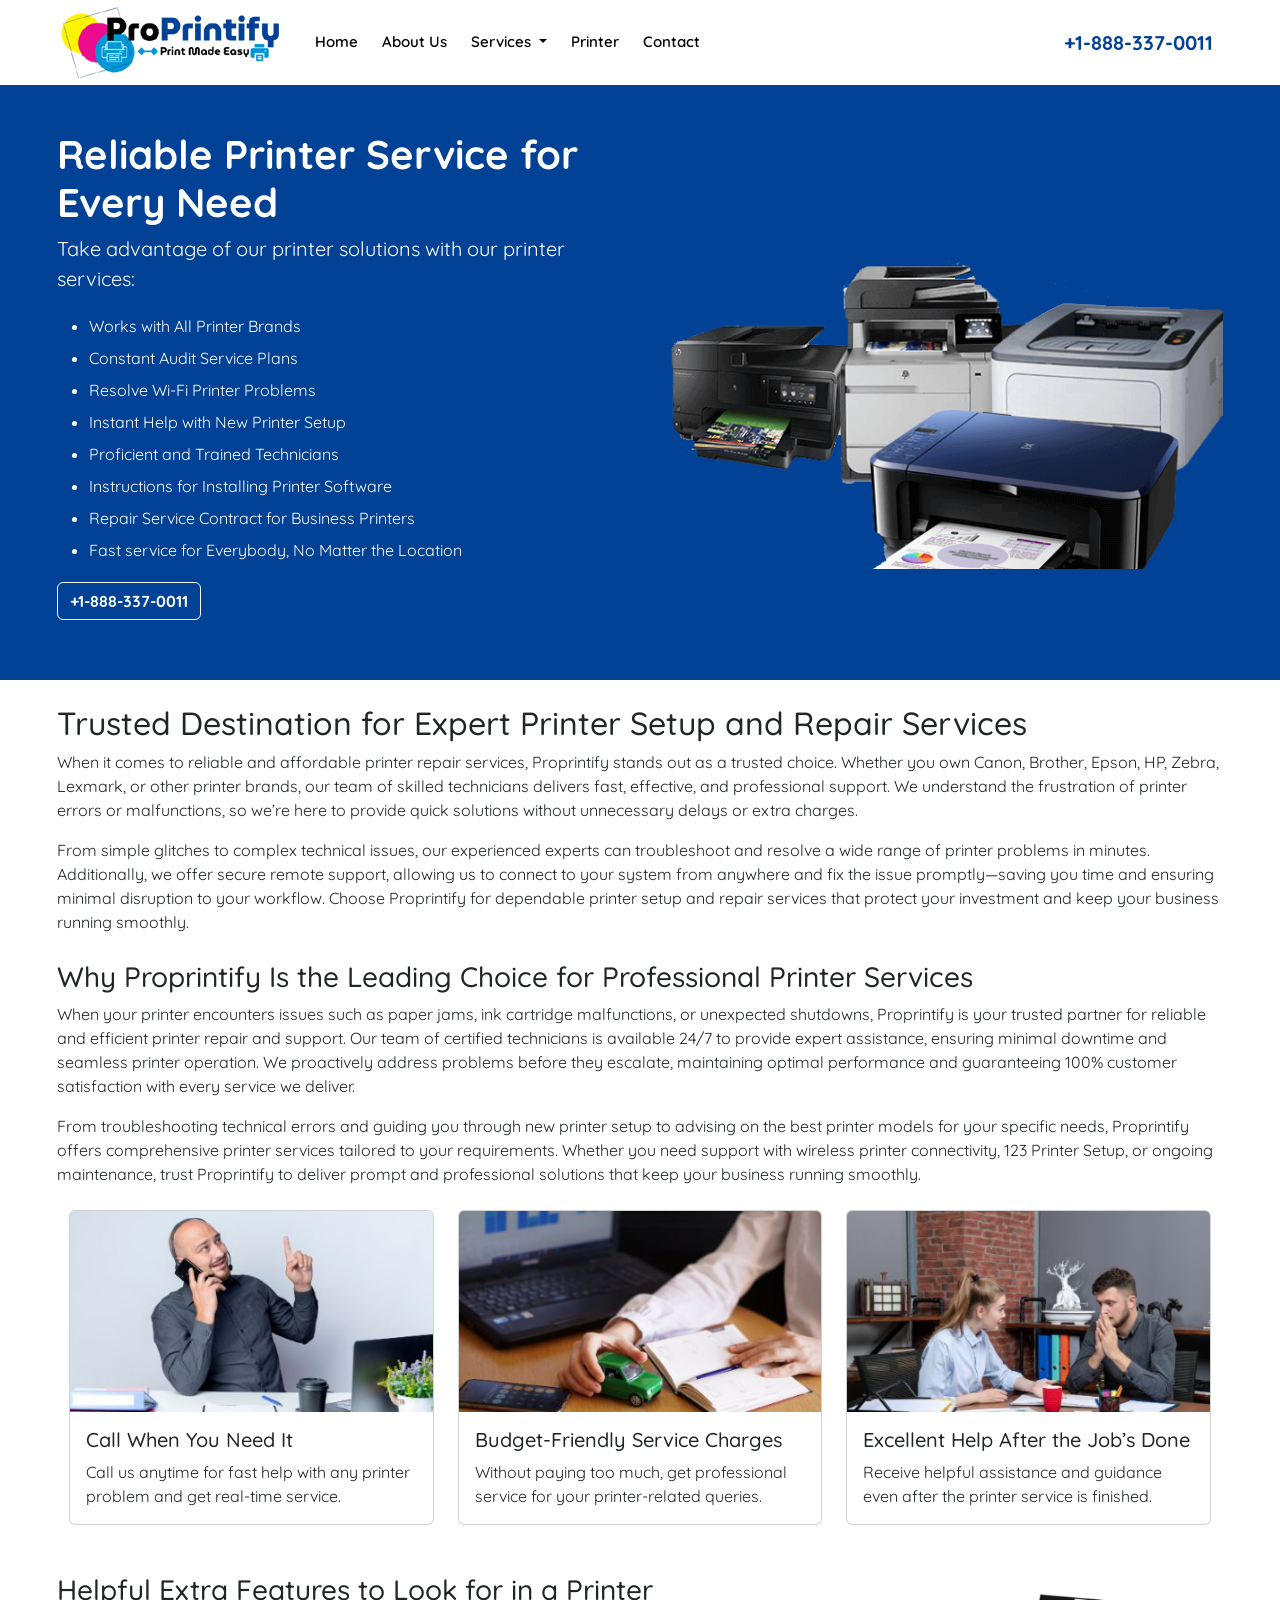
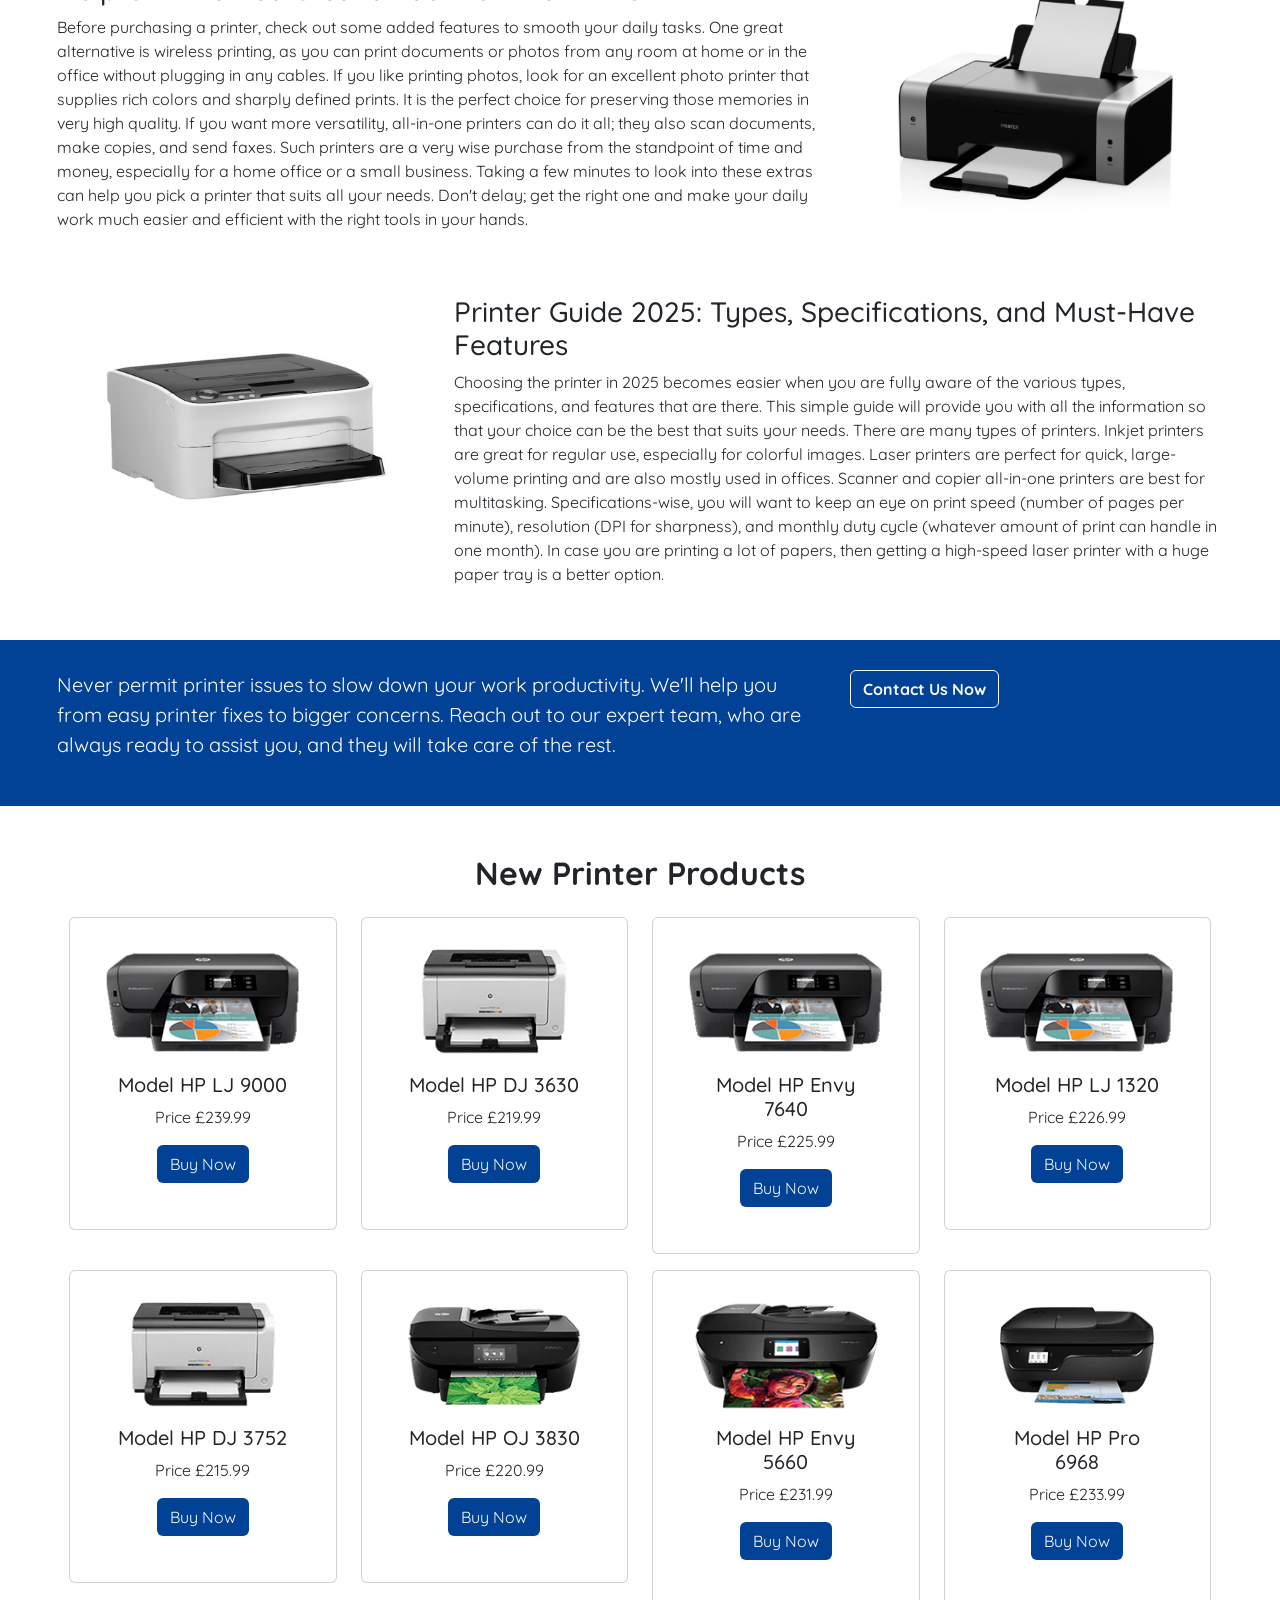
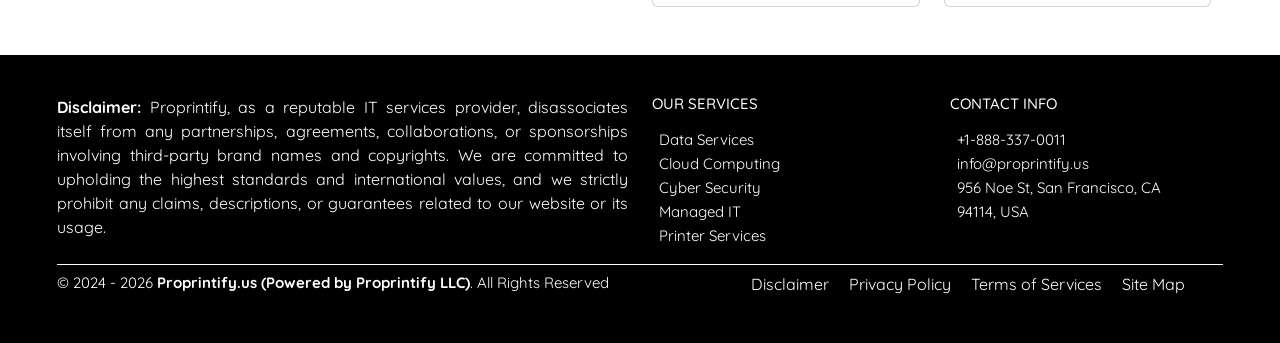
==== printer-service/index.html @ 5d9b3a67 "Add files via upload" ====
<!DOCTYPE html>
<html lang="en">

<!-- Mirrored from www.proprintify.us/printer-service/ by HTTrack Website Copier/3.x [XR&CO'2014], Wed, 08 Apr 2026 14:27:08 GMT -->
<!-- Added by HTTrack --><meta http-equiv="content-type" content="text/html;charset=UTF-8" /><!-- /Added by HTTrack -->
<meta http-equiv="content-type" content="text/html;charset=UTF-8" />
<head>
      <meta charset="UTF-8">
      <meta name="viewport" content="width=device-width, initial-scale=1.0">
      <title>Proprintify.us - Home</title>
      <meta name="description" content="Printer Sales and Services">

      <!-- Link CSS -->
      <link rel="stylesheet" href="assets/css/style.css">
      <link rel="stylesheet" href="assets/css/bootstrap.min.css">
      <link rel="stylesheet" href="assets/css/love-pmas.css">
      

      <!-- Bootstrap CSS -->
       <link href="../../cdn.jsdelivr.net/npm/bootstrap%405.3.0/dist/css/bootstrap.min.css" rel="stylesheet" integrity="sha384-9ndCyUaIbzAi2FUVXJi0CjmCapSmO7SnpJef0486qhLnuZ2cdeRhO02iuK6FUUVM" crossorigin="anonymous">

      <!-- Favicon Image -->
      <link rel="icon" type="image/png" href="assets/images/favicon.png">

      <!-- Font awesome -->
      <link rel="stylesheet" href="../../cdnjs.cloudflare.com/ajax/libs/font-awesome/6.2.1/css/all.min.css" />
      

<!-- Google tag (gtag.js) -->
<script async src="https://www.googletagmanager.com/gtag/js?id=AW-17735262107"></script>
<script>
  window.dataLayer = window.dataLayer || [];
  function gtag(){dataLayer.push(arguments);}
  gtag('js', new Date());

  gtag('config', 'AW-17735262107');
</script>

 <script>
  gtag('config', 'AW-17735262107/q4viCKGmwoUcEJu_6ohC', {
    'phone_conversion_number': '(888) 337-0011'
  });
</script>

      
</head>

<body>
    

      <nav class="navbar navbar-expand-lg navbar-primary fixed-top">
  <div class="container">
    <a class="navbar-brand" href="../index.html"><img src="assets/images/logo.png" alt="Proprintify"></a>
    <button class="navbar-toggler" type="button" data-bs-toggle="collapse" data-bs-target="#navbarSupportedContent" aria-controls="navbarSupportedContent" aria-expanded="false" aria-label="Toggle navigation">
      <span class="navbar-toggler-icon"></span>
    </button>
    
    <a href="tel:+1-888-337-0011" class="mobvwcs">Call Now : +1-888-337-0011</a>
    
    <div class="collapse navbar-collapse" id="navbarSupportedContent">
      <ul class="navbar-nav me-auto mb-2 mb-lg-0">
        <li class="nav-item">
          <a class="nav-link" aria-current="page" href="ihttps://www.proprintify.us">Home</a>
        </li>
        <li class="nav-item">
          <a class="nav-link" aria-current="page" href="../about.html">About Us</a>
        </li>
        <li class="nav-item dropdown">
          <a class="nav-link dropdown-toggle" href="#" id="navbarDropdown" role="button" data-bs-toggle="dropdown" aria-expanded="false">
            Services
          </a>
          <ul class="dropdown-menu" aria-labelledby="navbarDropdown" style=" background-color: #fff;">
            <li><a class="dropdown-item" href="../data-services.html">Data Services</a></li>
            <li><a class="dropdown-item" href="../cloud-computing.html">Cloud Computing</a></li>
            <li><a class="dropdown-item" href="../cyber-security.html">Cyber Security</a></li>
            <li><a class="dropdown-item" href="../managed-it.html">Managed IT</a></li>
          </ul>
        </li>
        <li class="nav-item">
          <a class="nav-link" aria-current="page" href="index.html">Printer</a>
        </li>
        
        <li class="nav-item">
          <a class="nav-link" aria-current="page" href="../contact.html">Contact</a>
        </li>
      </ul>
      <form class="d-flex">
        <a href="tel:+1-888-337-0011" style="color: #014196; font-size: 20px; font-weight: bold; text-decoration: none; padding: 10px;"><i class="fa-solid fa-phone-volume"></i>  +1-888-337-0011</a>
      </form>
    </div>
  </div>
</nav>
    <div class="landing">
        <div class="container">
            <div class="row align-items-center">
                <div class="col-lg-6">
                    <h1><b>Reliable Printer Service for Every Need</b></h1>
                    <p style="font-size: 20px;">Take advantage of our printer solutions with our printer services:</p>
                    <ul style="line-height: 2;">
                        <li>Works with All Printer Brands</li>
                        <li>Constant Audit Service Plans</li>
                        <li>Resolve Wi-Fi Printer Problems</li>
                        <li>Instant Help with New Printer Setup</li>
                        <li>Proficient and Trained Technicians</li>
                        <li>Instructions for Installing Printer Software</li>
                        <li>Repair Service Contract for Business Printers</li>
                        <li>Fast service for Everybody, No Matter the Location</li>
                    </ul>
                    <a href="tel:+1-888-337-0011"><button style="font-weight: bold;" type="button" class="btn btn-outline-light"><i class="fa-solid fa-phone-volume"></i> +1-888-337-0011</button></a>
                </div>
                <div class="col-lg-6">
                    <img src="assets/images/printer-it-services.png" alt="printer service Image" style="max-width: 100%;">
                </div>
            </div>
        </div>
    </div>
    <div class="container mt-4">
       <h2>Trusted Destination for Expert Printer Setup and Repair Services</h2> 
       <p>When it comes to reliable and affordable printer repair services, Proprintify stands out as a trusted choice. Whether you own Canon, Brother, Epson, HP, Zebra, Lexmark, or other printer brands, our team of skilled technicians delivers fast, effective, and professional support. We understand the frustration of printer errors or malfunctions, so we’re here to provide quick solutions without unnecessary delays or extra charges. </p> <p>From simple glitches to complex technical issues, our experienced experts can troubleshoot and resolve a wide range of printer problems in minutes. Additionally, we offer secure remote support, allowing us to connect to your system from anywhere and fix the issue promptly—saving you time and ensuring minimal disruption to your workflow. Choose Proprintify for dependable printer setup and repair services that protect your investment and keep your business running smoothly.</p>
    </div>

    <div class="container" style="margin-top: 2%; margin-bottom: 1%;">
        <h3>Why Proprintify Is the Leading Choice for Professional Printer Services</h3> 
        <p>When your printer encounters issues such as paper jams, ink cartridge malfunctions, or unexpected shutdowns, Proprintify is your trusted partner for reliable and efficient printer repair and support. Our team of certified technicians is available 24/7 to provide expert assistance, ensuring minimal downtime and seamless printer operation. We proactively address problems before they escalate, maintaining optimal performance and guaranteeing 100% customer satisfaction with every service we deliver.</p> <p>From troubleshooting technical errors and guiding you through new printer setup to advising on the best printer models for your specific needs, Proprintify offers comprehensive printer services tailored to your requirements. Whether you need support with wireless printer connectivity, 123 Printer Setup, or ongoing maintenance, trust Proprintify to deliver prompt and professional solutions that keep your business running smoothly.</p>
    </div>
    <div class="container">
        <div class="row mt-4" style="margin: 0 auto;">
            <div class="col-lg-4">
                <div class="card">
                    <img src="assets/images/call.jpg" class="card-img-top" alt="Call When You Need It">
                    <div class="card-body">
                        <h5 class="card-title">Call When You Need It</h5>
                        <p class="card-text">Call us anytime for fast help with any printer problem and get real-time service.</p>
                    </div>
                </div>
            </div>
            <div class="col-lg-4">
                <div class="card">
                    <img src="assets/images/budget.jpg" class="card-img-top" alt="Budget-Friendly Service Charges">
                    <div class="card-body">
                        <h5 class="card-title">Budget-Friendly Service Charges</h5>
                        <p class="card-text">Without paying too much, get professional service for your printer-related queries.</p>
                    </div>
                </div>
            </div>
            <div class="col-lg-4">
                <div class="card">
                    <img src="assets/images/help.jpg" class="card-img-top" alt="Excellent Help After the Job’s Done">
                    <div class="card-body">
                        <h5 class="card-title">Excellent Help After the Job’s Done</h5>
                        <p class="card-text">Receive helpful assistance and guidance even after the printer service is finished.</p>
                    </div>
                </div>
            </div>
        </div>
    </div>

    <div class="container mt-5">
        <div class="row">
            <div class="col-lg-8">
                <h3>Helpful Extra Features to Look for in a Printer</h3>
                <p>Before purchasing a printer, check out some added features to smooth your daily tasks. One great alternative is wireless printing, as you can print documents or photos from any room at home or in the office without plugging in any cables. If you like printing photos, look for an excellent photo printer that supplies rich colors and sharply defined prints. It is the perfect choice for preserving those memories in very high quality. If you want more versatility, all-in-one printers can do it all; they also scan documents, make copies, and send faxes. Such printers are a very wise purchase from the standpoint of time and money, especially for a home office or a small business. Taking a few minutes to look into these extras can help you pick a printer that suits all your needs. Don't delay; get the right one and make your daily work much easier and efficient with the right tools in your hands.</p>
            </div>
            <div class="col-lg-4">
                <img src="assets/images/printer-page-1.png" alt="Helpful Extra Features to Look for in a Printer" style="max-width: 100%;">
            </div>
        </div>
    </div>

    <div class="container mt-5">
        <div class="row">
            <div class="col-lg-4">
                <img src="assets/images/printer-page-2.png" alt="Printer Guide 2025: Types, Specifications, and Must-Have Features" style="max-width: 100%;">
            </div>
            <div class="col-lg-8">
                <h3>Printer Guide 2025: Types, Specifications, and Must-Have Features</h3>
                <p>Choosing the printer in 2025 becomes easier when you are fully aware of the various types, specifications, and features that are there. This simple guide will provide you with all the information so that your choice can be the best that suits your needs. There are many types of printers. Inkjet printers are great for regular use, especially for colorful images. Laser printers are perfect for quick, large-volume printing and are also mostly used in offices. Scanner and copier all-in-one printers are best for multitasking. Specifications-wise, you will want to keep an eye on print speed (number of pages per minute), resolution (DPI for sharpness), and monthly duty cycle (whatever amount of print can handle in one month). In case you are printing a lot of papers, then getting a high-speed laser printer with a huge paper tray is a better option.</p>
            </div>
        </div>
    </div>

    <div class="assistance3">
        <div class="container">
            <div class="row">
                <div class="col-lg-8">
                    <p class="assis">Never permit printer issues to slow down your work productivity. We'll help you from easy printer fixes to bigger concerns. Reach out to our expert team, who are always ready to assist you, and they will take care of the rest.</p>
                </div>
                <div class="col-lg-4">
                    <a href="tel:+1-888-337-0011"><button style="font-weight: bold;" type="button" class="btn btn-outline-light">Contact Us Now</button></a>
                </div>
            </div>
        </div>
    </div>

    <div class="container mt-5 text-center mbvcss">
        <h2><b>New Printer Products</b></h2>
        <div class="row mt-4" style="margin: 0 auto;">
            <div class="col-lg-3">
                <div class="card" style="padding: 30px;">
                    <img style="width: 200px; height: 109px; margin: 0 auto;" src="assets/images/Officejet-pro.png" class="card-img-top" alt="Model HP Officejet Pro">
                    <div class="card-body">
                        <h5 class="card-title">Model HP LJ 9000</h5>
                        <p class="card-text">Price £239.99</p>
                        <a href="#" class="btn text-light" style="background-color: #014196;">Buy Now</a>
                    </div>
                </div>
            </div>
            <div class="col-lg-3">
                <div class="card" style="padding: 30px;">
                    <img style="width: 200px; height: 109px; margin: 0 auto;" src="assets/images/laserjet.png" class="card-img-top" alt="Model HP DJ 3630">
                    <div class="card-body">
                        <h5 class="card-title">Model HP DJ 3630</h5>
                        <p class="card-text">Price £219.99</p>
                        <a href="#" class="btn text-light" style="background-color: #014196;">Buy Now</a>
                    </div>
                </div>
            </div>
            <div class="col-lg-3">
                <div class="card" style="padding: 30px;">
                    <img style="width: 200px; height: 109px; margin: 0 auto;" src="assets/images/Officejet-pro.png" class="card-img-top" alt="Model HP Envy 7640">
                    <div class="card-body">
                        <h5 class="card-title">Model HP Envy 7640</h5>
                        <p class="card-text">Price £225.99</p>
                        <a href="#" class="btn text-light" style="background-color: #014196;">Buy Now</a>
                    </div>
                </div>
            </div>
            <div class="col-lg-3">
                <div class="card" style="padding: 30px;">
                    <img style="width: 200px; height: 109px; margin: 0 auto;" src="assets/images/Officejet-pro.png" class="card-img-top" alt="Model HP LJ 1320">
                    <div class="card-body">
                        <h5 class="card-title">Model HP LJ 1320</h5>
                        <p class="card-text">Price £226.99</p>
                        <a href="#" class="btn text-light" style="background-color: #014196;">Buy Now</a>
                    </div>
                </div>
            </div>
        </div>

        <div class="row mt-3" style="margin: 0 auto;">
            <div class="col-lg-3">
                <div class="card" style="padding: 30px;">
                    <img style="width: 200px; height: 109px; margin: 0 auto;" src="assets/images/laserjet.png" class="card-img-top" alt="Model HP DJ 3752">
                    <div class="card-body">
                        <h5 class="card-title">Model HP DJ 3752</h5>
                        <p class="card-text">Price £215.99</p>
                        <a href="#" class="btn text-light" style="background-color: #014196;">Buy Now</a>
                    </div>
                </div>
            </div>
            <div class="col-lg-3">
                <div class="card" style="padding: 30px;">
                    <img style="width: 200px; height: 109px; margin: 0 auto;" src="assets/images/officejet.png" class="card-img-top" alt="Model HP OJ 3830">
                    <div class="card-body">
                        <h5 class="card-title">Model HP OJ 3830</h5>
                        <p class="card-text">Price £220.99</p>
                        <a href="#" class="btn text-light" style="background-color: #014196;">Buy Now</a>
                    </div>
                </div>
            </div>
            <div class="col-lg-3">
                <div class="card" style="padding: 30px;">
                    <img style="width: 200px; height: 109px; margin: 0 auto;" src="assets/images/envy-pro.png" class="card-img-top" alt="Model HP Envy 5660">
                    <div class="card-body">
                        <h5 class="card-title">Model HP Envy 5660</h5>
                        <p class="card-text">Price £231.99</p>
                        <a href="#" class="btn text-light" style="background-color: #014196;">Buy Now</a>
                    </div>
                </div>
            </div>
            <div class="col-lg-3">
                <div class="card" style="padding: 30px;">
                    <img style="width: 200px; height: 109px; margin: 0 auto;" src="assets/images/deskjet.png" class="card-img-top" alt="Model HP OJ Pro 6968">
                    <div class="card-body">
                        <h5 class="card-title">Model HP Pro 6968</h5>
                        <p class="card-text">Price £233.99</p>
                        <a href="#" class="btn text-light" style="background-color: #014196;">Buy Now</a>
                    </div>
                </div>
            </div>
        </div>
    </div>
    <br><br>

       <div class="container-fluid containerr">
    <div class="container footer">
        <div class="row">
            <div class="col-lg-6">
                <p style="font-size: 16px; text-align: justify;">
                  <strong>Disclaimer:</strong> Proprintify, as a reputable IT services provider, disassociates itself from any partnerships, agreements, collaborations, or sponsorships involving third-party brand names and copyrights. We are committed to upholding the highest standards and international values, and we strictly prohibit any claims, descriptions, or guarantees related to our website or its usage.
                </p>
            </div>
           
            <div class="col-lg-3">
                <h6 style="font-size: 15px;">Our Services</h6>
                <ul class="list" style="font-size: 15px; line-height: 24px;">
                    
                    <li><a href="../data-services.html"><i class="fa-solid fa-hand-point-right"></i> Data Services</a></li>
                    <li><a href="../cloud-computing.html"><i class="fa-solid fa-hand-point-right"></i> Cloud Computing</a></li>
                    <li><a href="../cyber-security.html"><i class="fa-solid fa-hand-point-right"></i> Cyber Security</a></li>
                    <li><a href="../managed-it.html"><i class="fa-solid fa-hand-point-right"></i> Managed IT</a></li>
                    <li><a href="index.html"><i class="fa-solid fa-hand-point-right"></i> Printer Services</a></li>
                </ul>
            </div>
            <div class="col-lg-3">
                <h6 style="font-size: 15px;">Contact Info</h6>
                <ul class="list" style="font-size: 15px; line-height: 24px;">
                    <li><a href="tel:+1-888-337-0011"><i class="fa-solid fa-phone-volume"></i> +1-888-337-0011</a></li>
                    <li><a href="mailto:info@proprintify.us"><i class="fa-solid fa-envelope"></i> info@proprintify.us</a></li>
                    <li><a href="#"><i class="fa-solid fa-location-dot"></i> 956 Noe St, San Francisco, CA 94114, USA </a></li>
                    
                </ul>
            </div>
        </div>
        <div class="cprt-dv">
        <div class="row">
            <div class="col-lg-7">
                <p style="font-size: 15px;">© 2024 - <script>document.write(new Date().getFullYear())</script> <b>Proprintify.us (Powered by Proprintify LLC)</b>. All Rights Reserved</p>
            </div>
            <div class="col-lg-5">
                <ul class="ft-rht">
                    <li><a href="../disclaimer.html"><i class="fa-solid fa-hand-point-right"></i> Disclaimer</a></li>
                    <li><a href="../privacy-policy.html"><i class="fa-solid fa-hand-point-right"></i> Privacy Policy</a></li>
                    <li><a href="../terms-of-services.html"><i class="fa-solid fa-hand-point-right"></i> Terms of Services</a></li>
                    <li><a href="../sitemap.xml"><i class="fa-solid fa-hand-point-right"></i> Site Map</a></li>
                </ul>
            </div>
        </div>
        </div>
        
    </div>
</div>

<div class="fixed-footer text-center">
    <p><a href="tel:+1-888-337-0011">Call Us: +1-888-337-0011</a></p>
</div>
      <!-- Optional JavaScript -->
      <!-- jQuery first, then Popper.js, then Bootstrap JS -->
      <script src="../../cdn.jsdelivr.net/npm/%40popperjs/core%402.11.8/dist/umd/popper.min.js">
      </script>
      <script src="../../cdn.jsdelivr.net/npm/bootstrap%405.3.0/dist/js/bootstrap.min.js">
      </script>
      
   
      
      
      
      
</body>

<!-- Mirrored from www.proprintify.us/printer-service/ by HTTrack Website Copier/3.x [XR&CO'2014], Wed, 08 Apr 2026 14:27:17 GMT -->
</html>
---- printer-service/assets/css/style.css ----
@import url('https://fonts.googleapis.com/css2?family=Quicksand:wght@300..700&amp;display=swap');

* {
  margin: 0;
  padding: 0;
  box-sizing: border-box;
  font-family: "Quicksand", sans-serif;
}

.list li {
  list-style-type: none;
}

.navbar-nav li {
  font-size: 15px;
  margin-left: 8px;
}

.navbar-nav li a {
  color: #000;
  font-weight:600;
}
.navbar-nav li a:hover {
    color: #014196;
  font-weight:600;
}

.navbar-nav li:hover {
  border-bottom: 1px solid #014196;
}

.containerr {
  background-color: #000;
  color: white;
  padding: 40px;
}

.list li a {
  text-decoration: none;
  color: white;
  position: relative;
  right: 25px;
}

.list li a:hover {
  border-bottom: 2px solid white;
}

.footer {
  font-size: 13px;
}

.footer h6 {
  font-size: 20px;
  color: white;
  text-transform: uppercase;
  margin-bottom: 15px;
}

.assistance {
  width: 100%;
  padding: 34px 0;
    background-color: #014196;
  color: white;
  text-align: center;
}

.assistance2 {
  width: 100%;
  padding: 30px 0;
  background-color: #014196;
  color: white;
  text-align: center;
}

.assistance3 {
  width: 100%;
  padding: 30px 0;
  background-color: #014196;
  margin-top: 3%;
  color: white;
  text-align: left;
}

.landing {
  width: 100%;
  padding: 130px 0 60px;
  background-color: #014196;
  color: white;
  text-align: left;
}

.landinghome {
  padding: 135px 0;
  background-image: url("../images/proprintify-banner.jpg");
  background-repeat: no-repeat;
  background-size: cover;
      height: 415px;
    background-position: center;
    margin-top: 84px;

}

.data-services-img {
  padding: 200px 0;
  background-image: url("../images/data-services.jpg");
  background-repeat: no-repeat;
  background-size: cover;
}

.cloud-computing-img {
  padding: 200px 0;
  background-image: url("../images/cloud-computing.jpg");
  background-repeat: no-repeat;
  background-size: cover;
}

.cyber-security-img {
  padding: 200px 0;
  background-image: url("../images/cyber-security.jpg");
  background-repeat: no-repeat;
  background-size: cover;
}

.managed-it-img {
  padding: 200px 0;
  background-image: url("../images/managed-it.jpg");
  background-repeat: no-repeat;
  background-size: cover;
}

.contact-us-img {
  padding: 200px 0;
  background-image: url("../images/contact-us.jpg");
  background-repeat: no-repeat;
  background-size: cover;
}

.privacy-policy-img {
  padding: 200px 0;
  background-image: url("../images/privacy-policy.jpg");
  background-repeat: no-repeat;
  background-size: cover;
}

.terms-of-services-img {
  padding: 200px 0;
  background-image: url("../images/terms-of-services.jpg");
  background-repeat: no-repeat;
  background-size: cover;
}

.about-us-img {
  padding: 200px 0;
  background-image: url("../images/about-us.jpg");
  background-repeat: no-repeat;
  background-size: cover;
}

.disclaimer-img {
  padding: 200px 0;
  background-image: url("../images/disclaimer.jpg");
  background-repeat: no-repeat;
  background-size: cover;
}

.assis {
  font-size: 20px;
}

.fixed-footer {
  background-color: #014196;
  position: fixed;
  bottom: 0;
  left: 0;
  right: 0;
}

.fixed-footer p a {
  font-size: 20px;
  font-weight: bold;
  position: relative;
  top: 7px;
  color: white;
  text-decoration: none;
}

@media (max-width: 500px) {
  .banner img {
    height: 150px;
  }

  .images {
    height: 300px;
  }

  .main img {
    margin-top: 15%;
  }
}
---- printer-service/assets/css/love-pmas.css ----
nav.navbar.navbar-expand-lg.navbar-primary.fixed-top {
    background: #ffff;
    padding: 0px;
}
ul.ft-rht {
    list-style: none;    padding-left: 0px;
    margin-bottom: 0px;
}
ul.ft-rht li {
    display: inline-block;
    margin-right: 16px;
}
ul.ft-rht li a {
    font-size: 16px;
    color: #fff;
    text-decoration: none;
}
.cprt-dv {
    border-top: 1px solid #fff;
    padding: 7px 0px;
}
.cprt-dv p {
    margin-bottom: 0px;
    padding-bottom: 0px;
}
.landinghome h1 {
    color: #fff;
}
.landinghome p {
    color: #fff;
}
a.mobvwcs {
    background: #014196;
    color: #fff;
    font-size: 24px;
    font-weight: 600;
    width: 100%;
    padding: 5px;
    text-align: center;
    text-decoration: none;
    display: none;
}
.fixed-footer {
    display: none;
}

@media (min-width:320px) and (max-width:767px){
.landing { background-color: #000; padding-top: 70px;}
button.btn.btn-outline-light {font-size: 22px;background: #014196;border: 1px solid #014196;margin: 0px auto;text-align: center;display: block;}
a.mobvwcs {display: block;}
a.navbar-brand {display: none;}
button.navbar-toggler {display: none;}
nav.navbar.navbar-expand-lg.navbar-primary.fixed-top {background: #014196;}
.mbvcss {display: none;}
.fixed-footer {display: block;}



}
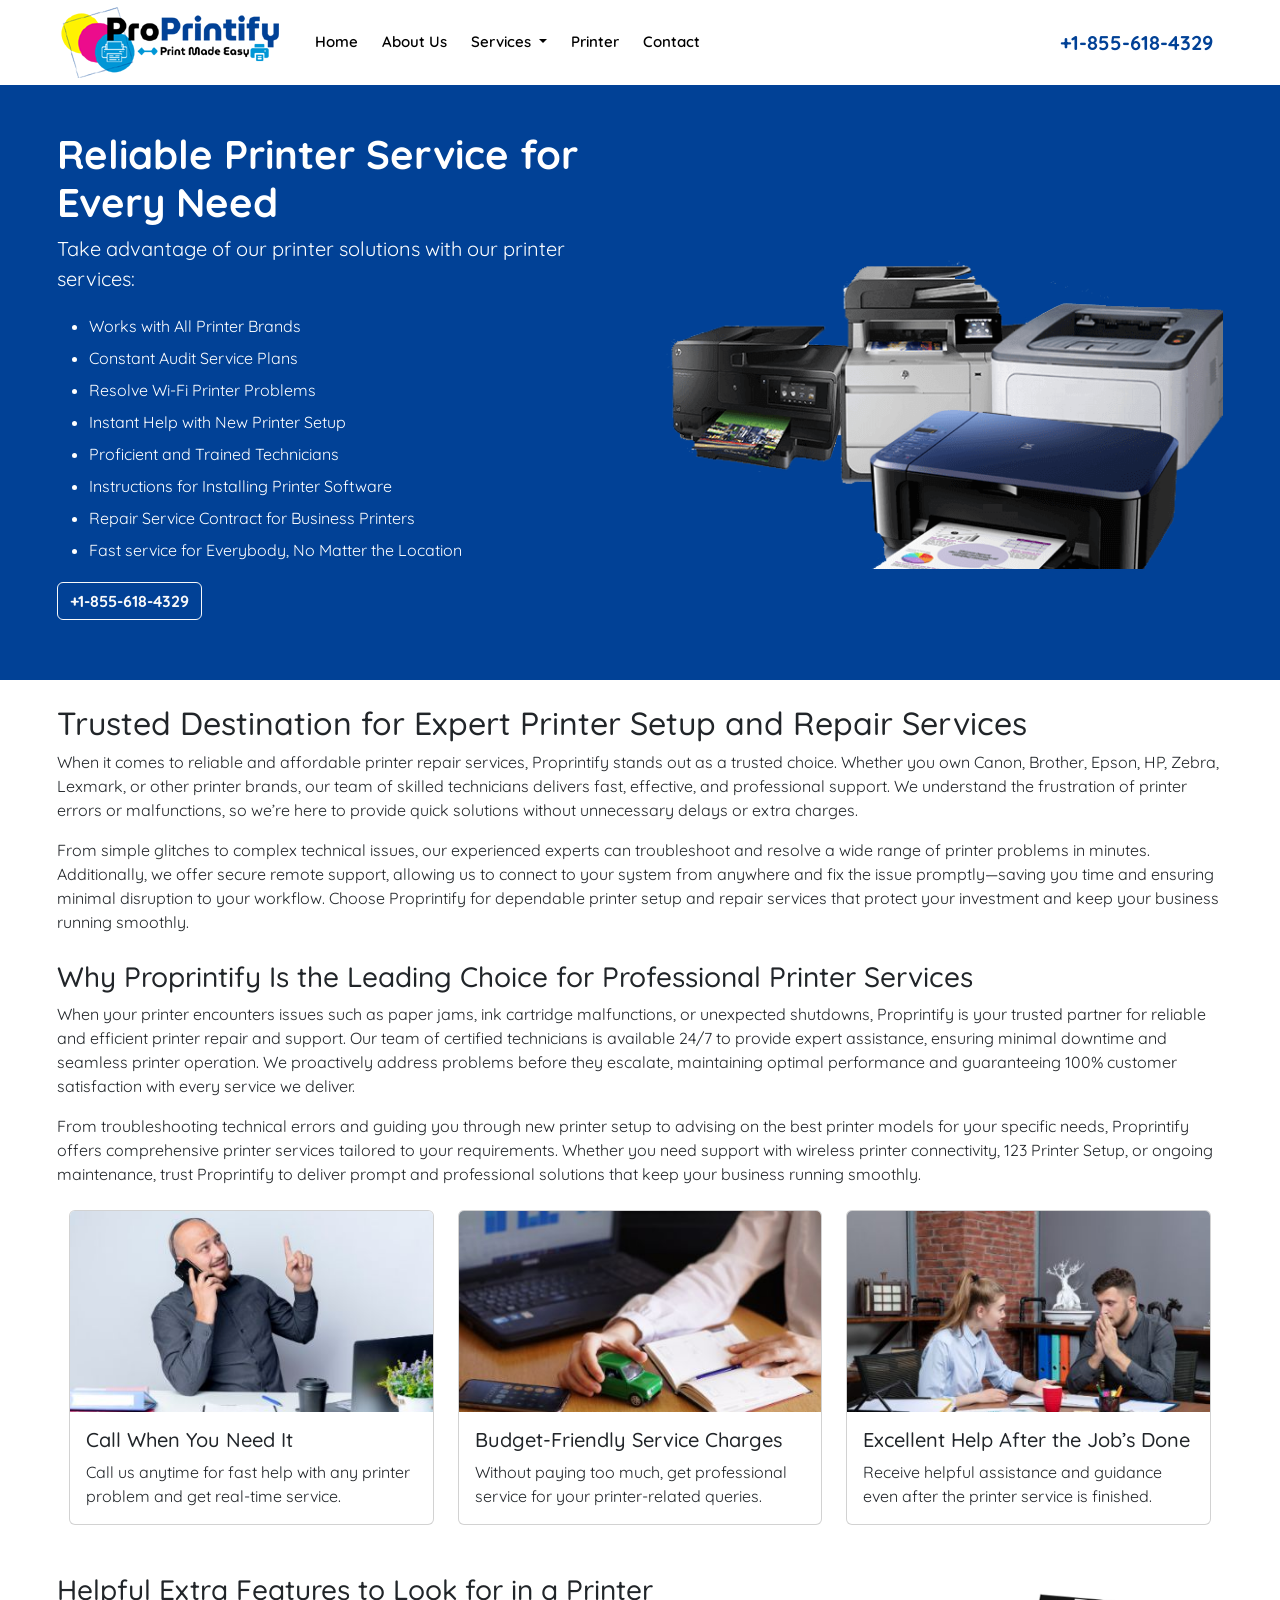
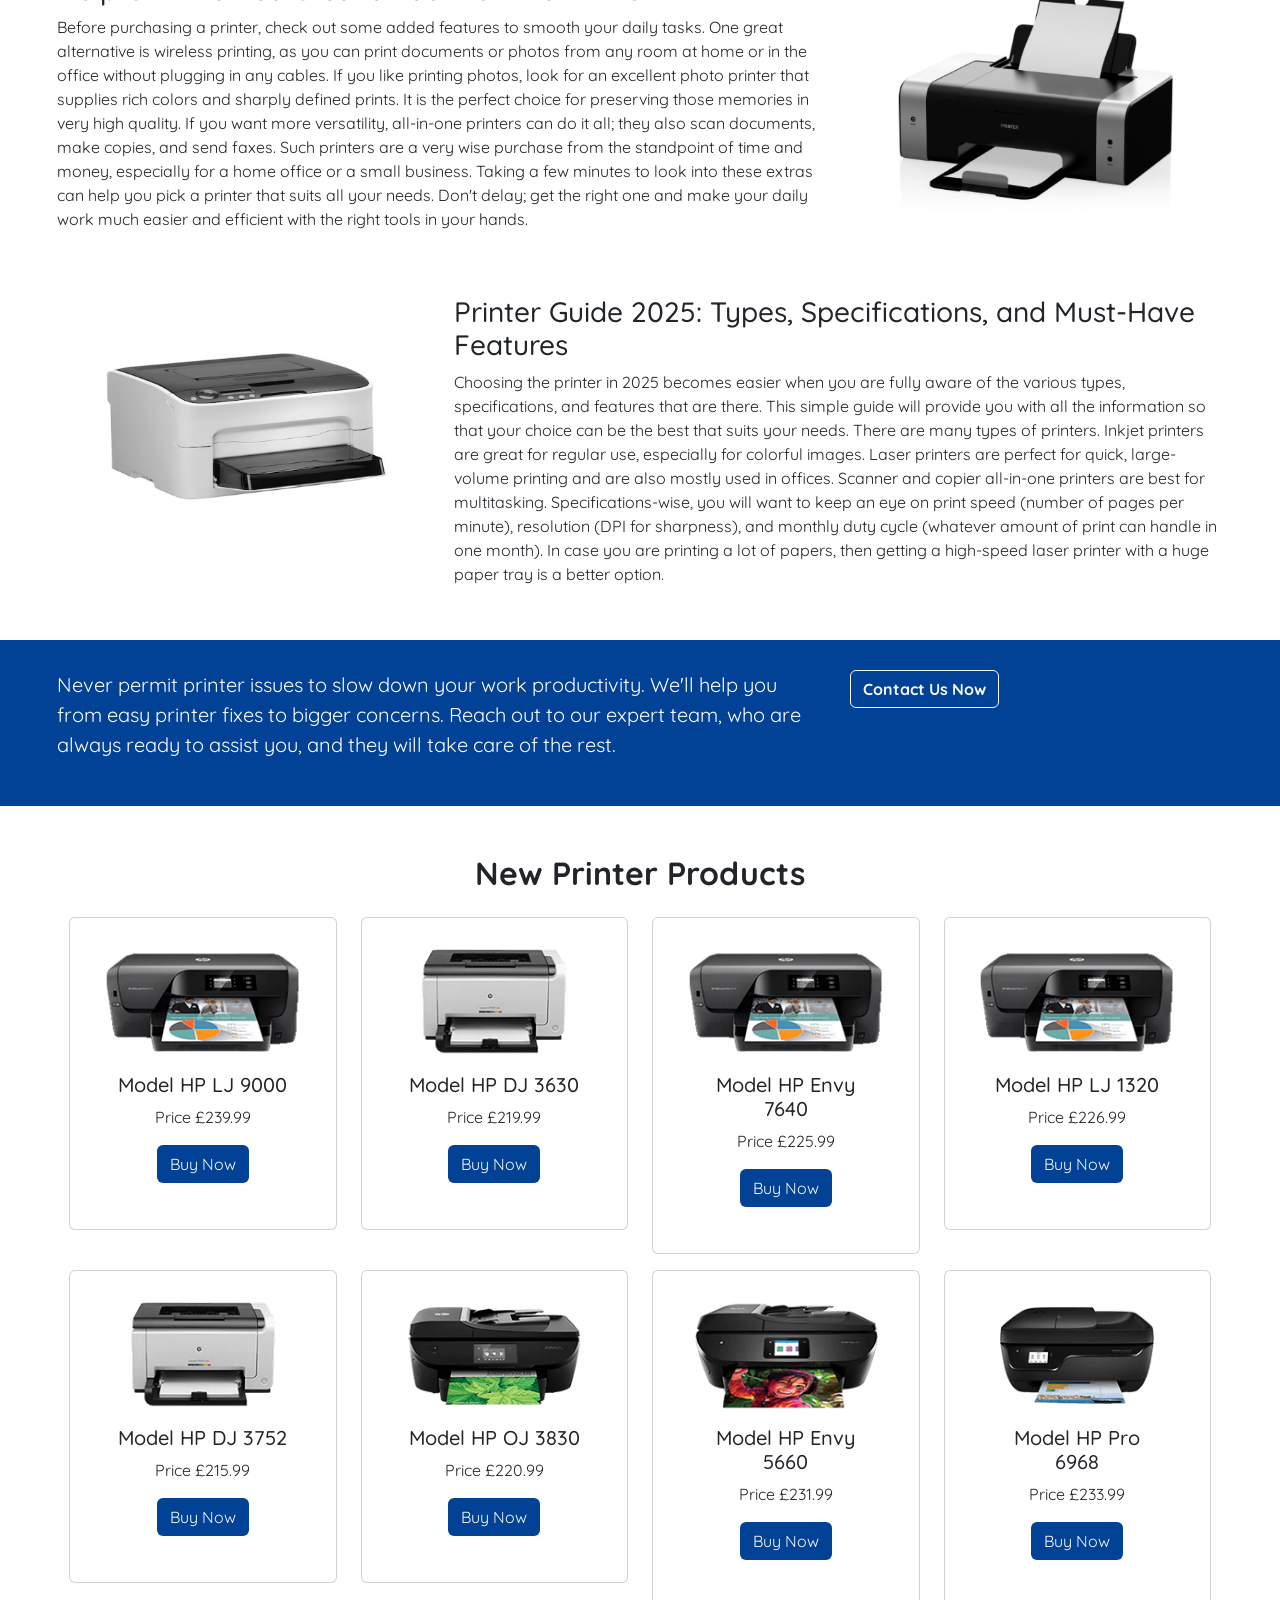
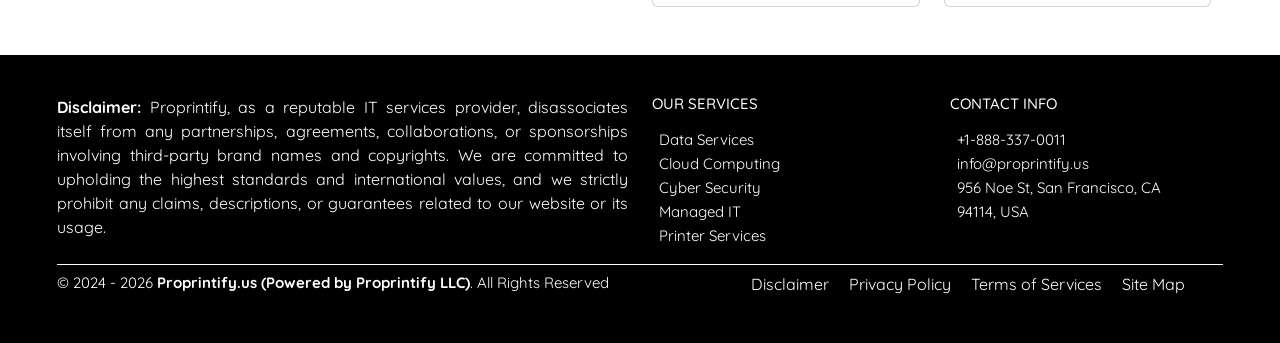
==== commit b242e37a: "index.html" ====
--- a/printer-service/index.html
+++ b/printer-service/index.html
@@ -55,7 +55,7 @@
       <span class="navbar-toggler-icon"></span>
     </button>
     
-    <a href="tel:+1-888-337-0011" class="mobvwcs">Call Now : +1-888-337-0011</a>
+    <a href="tel:+1-855-618-4329" class="mobvwcs">Call Now : +1-855-618-4329</a>
     
     <div class="collapse navbar-collapse" id="navbarSupportedContent">
       <ul class="navbar-nav me-auto mb-2 mb-lg-0">
@@ -85,7 +85,7 @@
         </li>
       </ul>
       <form class="d-flex">
-        <a href="tel:+1-888-337-0011" style="color: #014196; font-size: 20px; font-weight: bold; text-decoration: none; padding: 10px;"><i class="fa-solid fa-phone-volume"></i>  +1-888-337-0011</a>
+        <a href="tel:+1-855-618-4329" style="color: #014196; font-size: 20px; font-weight: bold; text-decoration: none; padding: 10px;"><i class="fa-solid fa-phone-volume"></i>  +1-855-618-4329</a>
       </form>
     </div>
   </div>
@@ -106,7 +106,7 @@
                         <li>Repair Service Contract for Business Printers</li>
                         <li>Fast service for Everybody, No Matter the Location</li>
                     </ul>
-                    <a href="tel:+1-888-337-0011"><button style="font-weight: bold;" type="button" class="btn btn-outline-light"><i class="fa-solid fa-phone-volume"></i> +1-888-337-0011</button></a>
+                    <a href="tel:+1-855-618-4329"><button style="font-weight: bold;" type="button" class="btn btn-outline-light"><i class="fa-solid fa-phone-volume"></i> +1-855-618-4329</button></a>
                 </div>
                 <div class="col-lg-6">
                     <img src="assets/images/printer-it-services.png" alt="printer service Image" style="max-width: 100%;">
@@ -349,4 +349,4 @@
 </body>
 
 <!-- Mirrored from www.proprintify.us/printer-service/ by HTTrack Website Copier/3.x [XR&CO'2014], Wed, 08 Apr 2026 14:27:17 GMT -->
-</html>+</html>
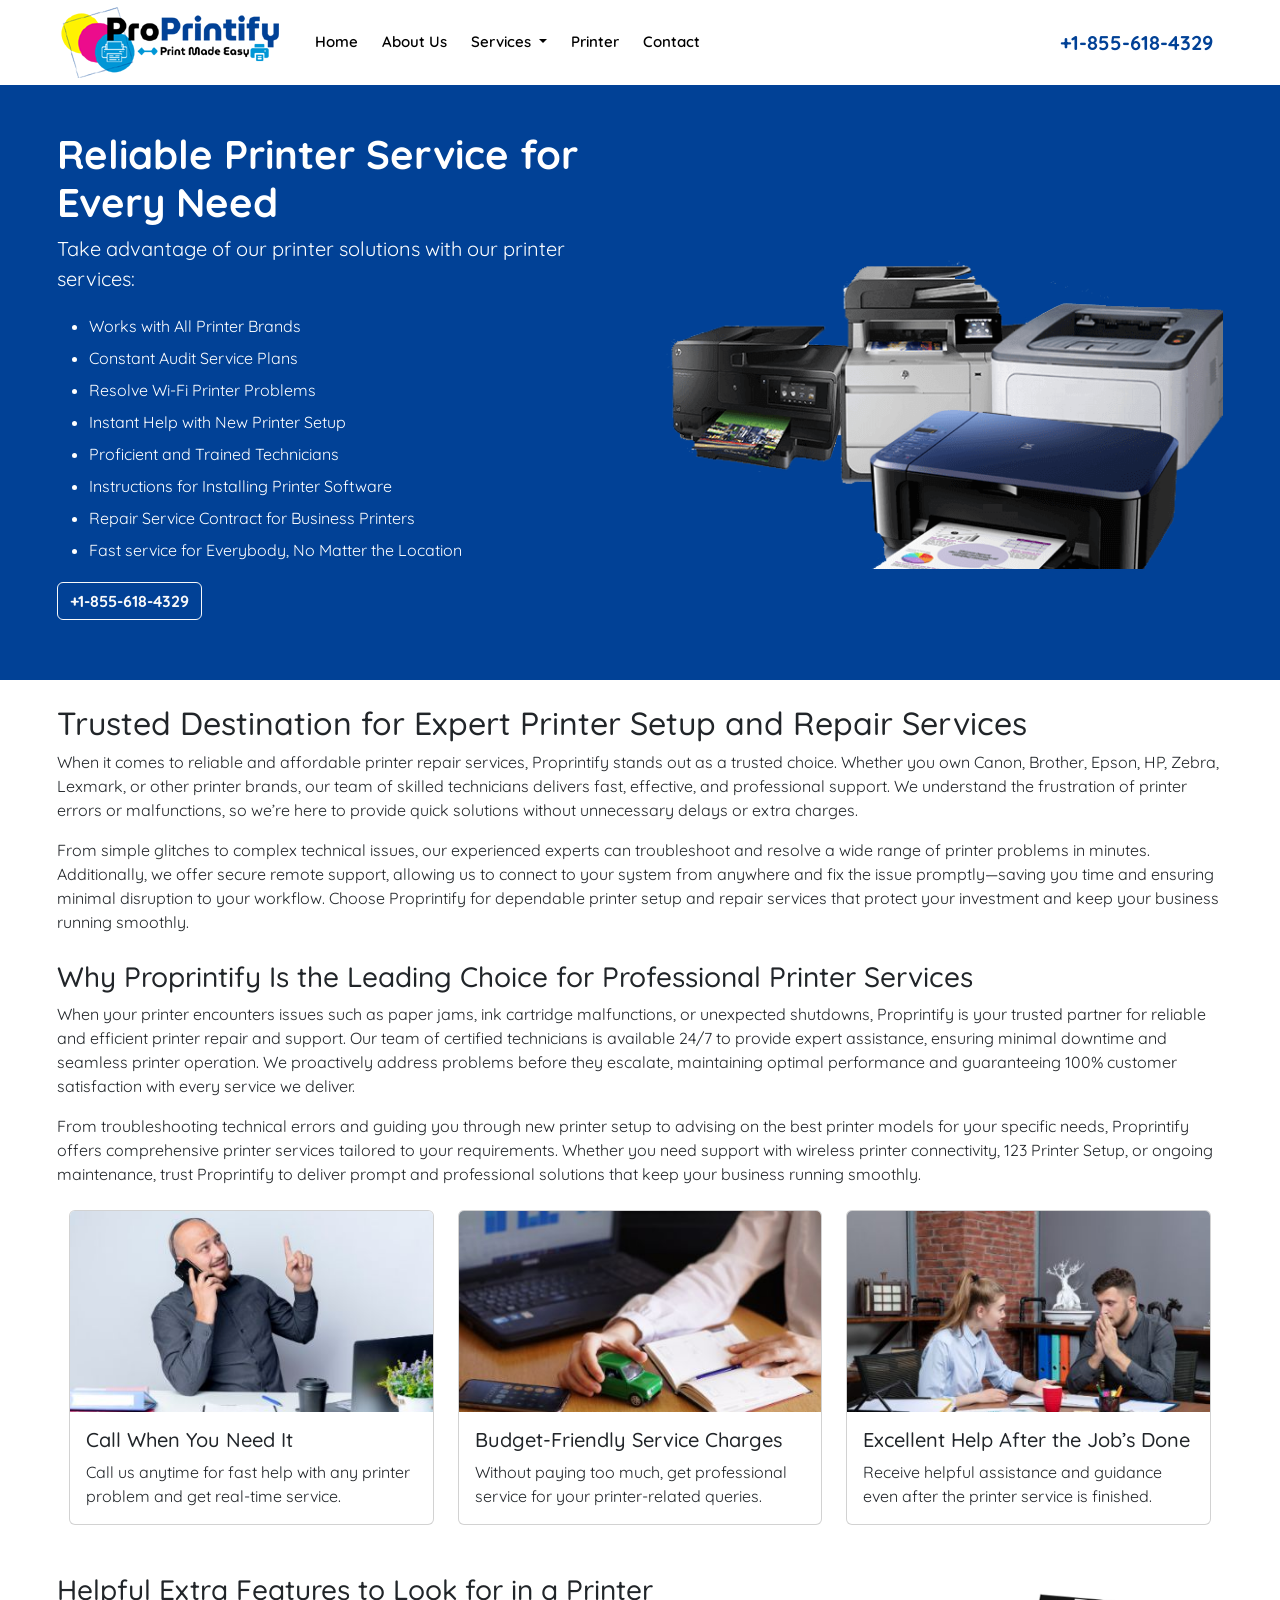
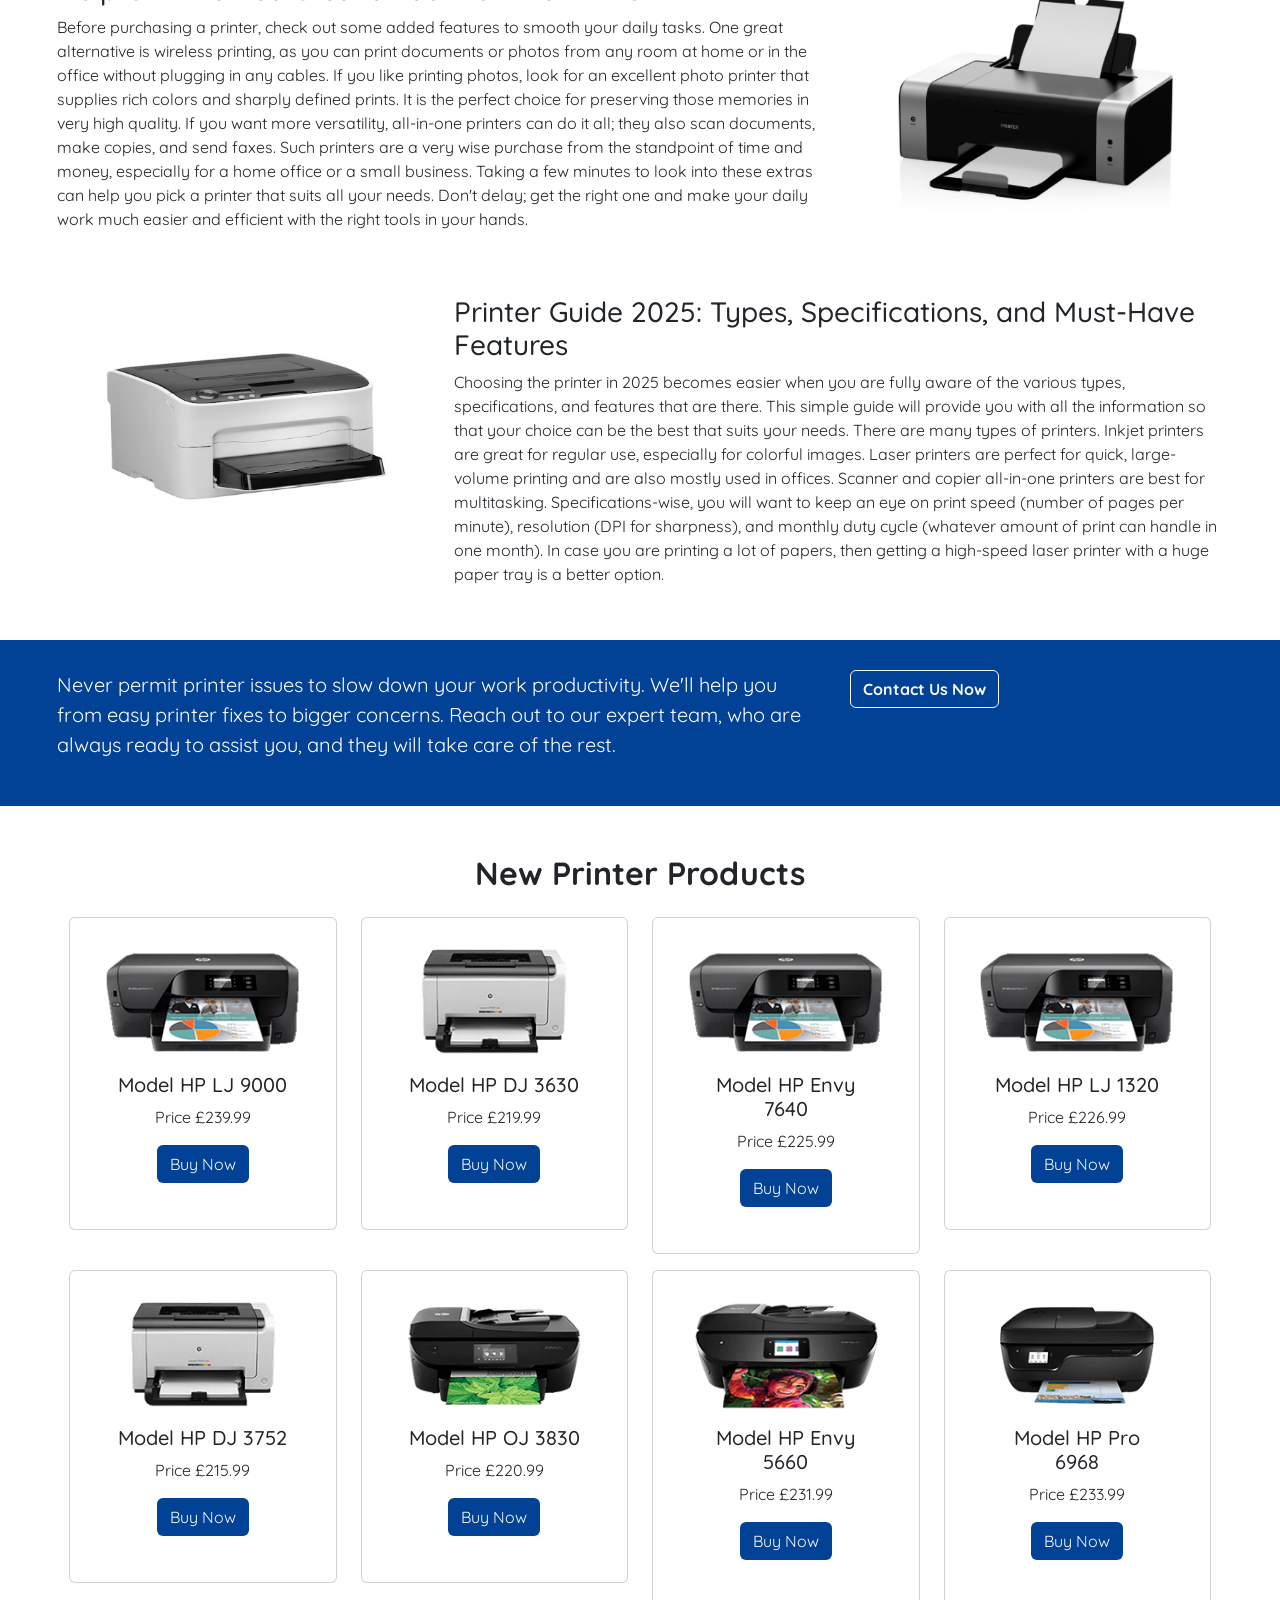
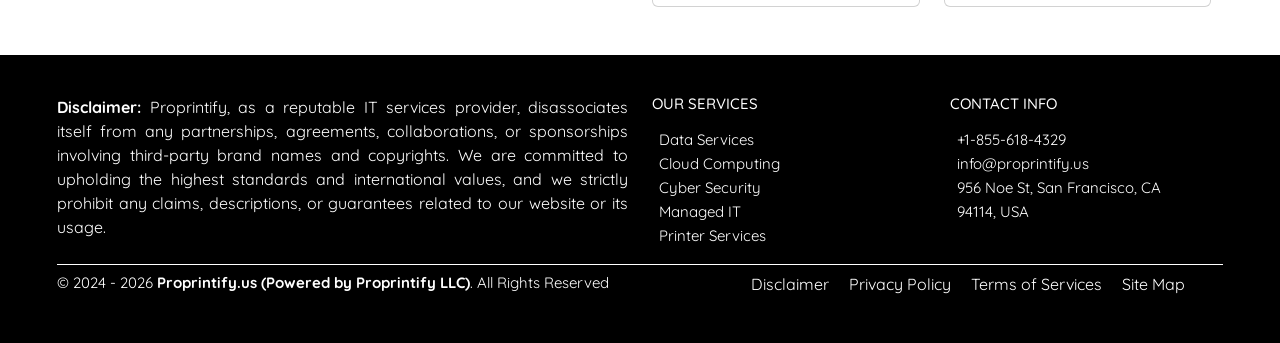
==== commit b3d89848: "index.html" ====
--- a/printer-service/index.html
+++ b/printer-service/index.html
@@ -305,7 +305,7 @@
             <div class="col-lg-3">
                 <h6 style="font-size: 15px;">Contact Info</h6>
                 <ul class="list" style="font-size: 15px; line-height: 24px;">
-                    <li><a href="tel:+1-888-337-0011"><i class="fa-solid fa-phone-volume"></i> +1-888-337-0011</a></li>
+                    <li><a href="tel:+1-855-618-4329"><i class="fa-solid fa-phone-volume"></i> +1-855-618-4329</a></li>
                     <li><a href="mailto:info@proprintify.us"><i class="fa-solid fa-envelope"></i> info@proprintify.us</a></li>
                     <li><a href="#"><i class="fa-solid fa-location-dot"></i> 956 Noe St, San Francisco, CA 94114, USA </a></li>
                     
@@ -332,7 +332,7 @@
 </div>
 
 <div class="fixed-footer text-center">
-    <p><a href="tel:+1-888-337-0011">Call Us: +1-888-337-0011</a></p>
+    <p><a href="tel:+1-855-618-4329">Call Us: +1-855-618-4329</a></p>
 </div>
       <!-- Optional JavaScript -->
       <!-- jQuery first, then Popper.js, then Bootstrap JS -->
